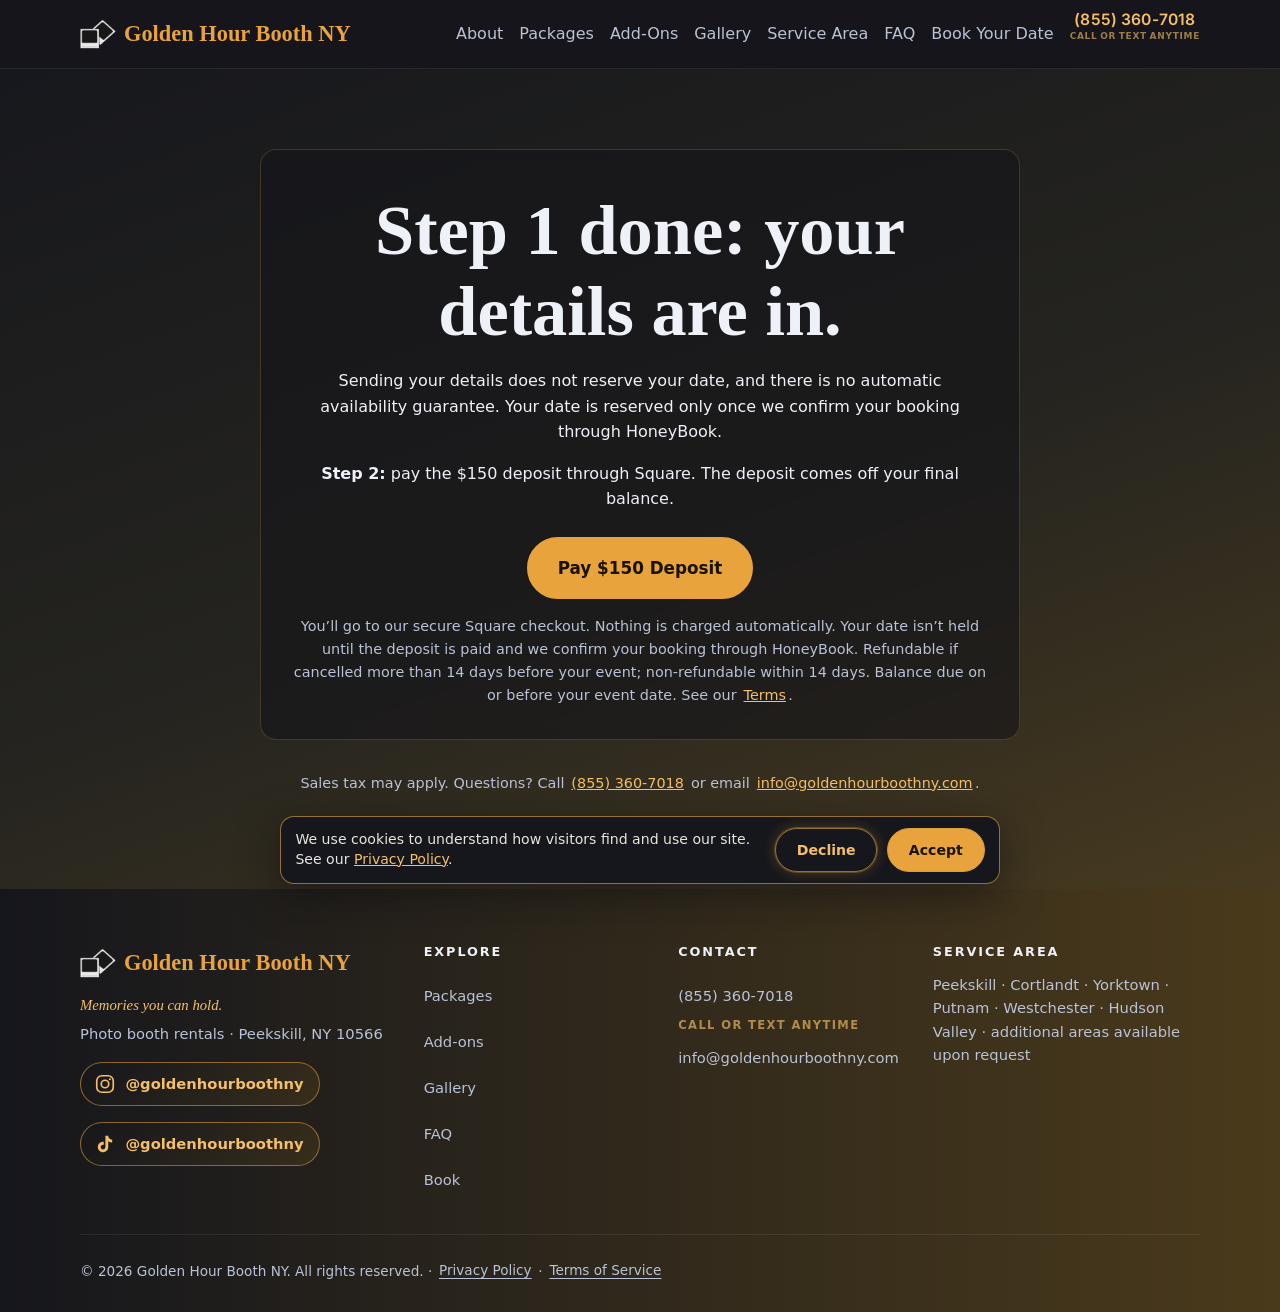
==== thank-you/index.html @ 0c23daa4 "Unified booking page: all packages + one HoneyBook inquiry form, Square deposit thank-you page, remo" ====
<!DOCTYPE html>
<html lang="en">
<head>
<meta charset="UTF-8">
<meta name="viewport" content="width=device-width, initial-scale=1">
<meta name="robots" content="noindex">
<title>Thank You | Golden Hour Booth NY</title>
<meta name="description" content="Book a photo booth online: pick your package, send your event details and pay the $150 deposit. Your date is reserved once we confirm your booking through HoneyBook. Serving Peekskill and the Hudson Valley.">
<meta name="format-detection" content="telephone=no,address=no,email=no">
<meta name="theme-color" content="#e8a33d">
<link rel="canonical" href="https://goldenhourboothny.com/thank-you/">
<meta property="og:type" content="website">
<meta property="og:title" content="Book Your Date | Golden Hour Booth NY">
<meta property="og:description" content="Pick a package, send your event details and pay the $150 deposit. We confirm your date through HoneyBook.">
<meta property="og:url" content="https://goldenhourboothny.com/thank-you/">
<meta property="og:image" content="https://goldenhourboothny.com/assets/og-logo-first2.jpg?v=20261027b"><meta property="og:image:secure_url" content="https://goldenhourboothny.com/assets/og-logo-first2.jpg?v=20261027b"><meta property="og:image:type" content="image/jpeg"><meta property="og:image:width" content="1200"><meta property="og:image:height" content="630"><meta name="twitter:card" content="summary_large_image">
<link rel="icon" href="/favicon-first.ico" sizes="any">
<link rel="icon" type="image/png" sizes="32x32" href="/assets/favicon-first-32.png">
<link rel="icon" type="image/png" sizes="16x16" href="/assets/favicon-first-16.png">
<link rel="apple-touch-icon" sizes="180x180" href="/assets/apple-touch-icon-first.png">
<link rel="stylesheet" href="/styles.css?v=promo1">
<style>
.book-hero{padding:3rem 0 1rem;text-align:center}.book-hero p{color:var(--muted);max-width:640px;margin:.5rem auto 0}
.steps-mini{display:flex;flex-wrap:wrap;gap:.6rem 1.4rem;justify-content:center;list-style:none;padding:0;margin:1.4rem 0 0;color:var(--accent2);font-weight:600;font-size:.95rem}
.steps-mini span{display:inline-grid;place-items:center;width:1.6rem;height:1.6rem;border-radius:50%;background:var(--accent);color:#1a1200;margin-right:.4rem;font-size:.85rem}
.book-prices{display:grid;grid-template-columns:1fr 1fr;gap:1rem;margin-bottom:1.2rem}
.book-prices .card{padding:1.2rem 1.4rem}.book-prices h3{margin:0}.book-prices .price{margin:.3rem 0}.book-prices ul{margin:.4rem 0 0;padding-left:1.1rem;color:var(--muted);font-size:.92rem}
.addons.compact{grid-template-columns:1fr 1fr;margin-bottom:1.5rem}
.fieldset{border:1px solid rgba(255,255,255,.18);border-radius:12px;padding:.8rem 1rem 0;margin:0 0 1rem}.fieldset legend{font-weight:600;font-size:.92rem;padding:0 .4rem}
.checks-grid{display:grid;grid-template-columns:1fr 1fr;gap:.2rem 1rem}
.form .check{display:flex;gap:.6rem;align-items:center;font-weight:500;margin-bottom:.8rem}.form .check input{width:auto;margin:0;accent-color:var(--accent)}
.estimate{background:rgba(232,163,61,.12);border:1px solid rgba(232,163,61,.4);border-radius:12px;padding:.9rem 1.1rem;margin:0 0 1rem}.estimate b{color:var(--accent2)}
.notice{background:rgba(255,255,255,.06);border-left:4px solid var(--accent);border-radius:8px;padding:.9rem 1.1rem;margin:1.2rem 0;color:var(--muted);font-size:.93rem}.notice strong{color:var(--text)}
.hp{position:absolute;left:-9999px;height:0;overflow:hidden}
.thanks{text-align:center}.thanks[hidden]{display:none}.thanks .btn{margin-top:.6rem}
@media(max-width:700px){.book-prices,.addons.compact,.checks-grid{grid-template-columns:1fr}}
</style>
</head>
<body>
<a class="skip" href="#main">Skip to content</a>
<header class="nav" id="top">
  <div class="container nav-inner">
    <a class="brand" href="/"><img src="/assets/logo-icon.png" alt="Golden Hour Booth NY logo: two overlapping instant photos" width="36" height="32"> <span class="brand-name">Golden <span>Hour</span> Booth NY</span></a>
    <a class="nav-call" href="tel:+18553607018" aria-label="Call (855) 360-7018"><svg width="16" height="16" viewBox="0 0 24 24" fill="none" stroke="currentColor" stroke-width="2" stroke-linecap="round" stroke-linejoin="round" aria-hidden="true"><path d="M22 16.9v3a2 2 0 0 1-2.2 2 19.8 19.8 0 0 1-8.6-3.1 19.5 19.5 0 0 1-6-6A19.8 19.8 0 0 1 2.1 4.2 2 2 0 0 1 4.1 2h3a2 2 0 0 1 2 1.7c.1.9.4 1.8.7 2.7a2 2 0 0 1-.5 2.1L8 9.7a16 16 0 0 0 6 6l1.2-1.3a2 2 0 0 1 2.1-.4c.9.3 1.8.6 2.7.7a2 2 0 0 1 1.7 2z"/></svg><span>(855) 360-7018</span></a>
    <button class="nav-toggle" aria-expanded="false" aria-controls="nav-links" aria-label="Open menu"><span></span><span></span><span></span></button>
    <nav id="nav-links" class="nav-links" aria-label="Main">
      <a href="/#about">About</a>
      <a href="/#packages">Packages</a>
      <a href="/#addons">Add-Ons</a>
      <a href="/#gallery">Gallery</a>
      <a href="/#area">Service Area</a>
      <a href="/#faq">FAQ</a>
      <a href="/book" aria-current="page">Book Your Date</a>
      <a href="tel:+18553607018" class="nav-phone"><span class="np-num">(855) 360-7018</span><small class="np-note">Call or text anytime</small></a>
    </nav>
  </div>
</header>

<main id="main"><section class="section"><div class="container narrow">
<div class="card thanks" id="thanks">
<h1>Step 1 done: your details are in.</h1>
<p>Sending your details does not reserve your date, and there is no automatic availability guarantee. Your date is reserved only once we confirm your booking through HoneyBook.</p>
<p><strong>Step 2:</strong> pay the $150 deposit through Square. The deposit comes off your final balance.</p>
<p><a class="btn btn-lg" id="pay-link" href="https://square.link/u/3O9MmOKk">Pay $150 Deposit</a></p>
<p class="small">You&rsquo;ll go to our secure Square checkout. Nothing is charged automatically. Your date isn&rsquo;t held until the deposit is paid and we confirm your booking through HoneyBook. Refundable if cancelled more than 14 days before your event; non-refundable within 14 days. Balance due on or before your event date. See our <a href="/terms#deposit">Terms</a>.</p>
</div>
<p class="note">Sales tax may apply. Questions? Call <a href="tel:+18553607018">(855) 360-7018</a> or email <a href="mailto:info@goldenhourboothny.com">info@goldenhourboothny.com</a>.</p>
</div></section></main>

<footer class="footer">
  <div class="container footer-grid">
    <div><a class="brand footer-brand" href="/#top"><img src="/assets/logo-icon.png" alt="Golden Hour Booth NY logo: two overlapping instant photos" width="36" height="32"> <span class="brand-name">Golden <span>Hour</span> Booth NY</span></a><p class="tag">Memories you can hold.</p><p>Photo booth rentals &middot; Peekskill, NY 10566</p><p class="social"><a class="social-link" href="https://www.instagram.com/goldenhourboothny/" target="_blank" rel="noopener" aria-label="Golden Hour Booth NY on Instagram (@goldenhourboothny)"><svg viewBox="0 0 24 24" width="22" height="22" fill="none" stroke="currentColor" stroke-width="1.8" stroke-linecap="round" stroke-linejoin="round" aria-hidden="true"><rect x="3" y="3" width="18" height="18" rx="5.5"/><circle cx="12" cy="12" r="4.1"/><circle cx="17.3" cy="6.7" r="1.1" fill="currentColor" stroke="none"/></svg><span>@goldenhourboothny</span></a></p><p class="social"><a class="social-link" href="https://www.tiktok.com/@goldenhourboothny" target="_blank" rel="noopener" aria-label="Golden Hour Booth NY on TikTok (@goldenhourboothny)"><svg viewBox="0 0 24 24" width="22" height="22" fill="currentColor" aria-hidden="true"><path d="M16.6 5.82A4.28 4.28 0 0 1 15.54 3h-3.09v12.4a2.59 2.59 0 0 1-2.59 2.5c-1.42 0-2.6-1.16-2.6-2.6 0-1.72 1.66-3.01 3.37-2.48V9.66c-3.45-.46-6.47 2.22-6.47 5.64 0 3.33 2.76 5.7 5.69 5.7 3.14 0 5.69-2.55 5.69-5.7V9.01a7.35 7.35 0 0 0 4.3 1.38V7.3s-1.88.09-3.24-1.48z"/></svg><span>@goldenhourboothny</span></a></p></div>
    <div><h3>Explore</h3><a href="/#packages">Packages</a><a href="/#addons">Add-ons</a><a href="/#gallery">Gallery</a><a href="/#faq">FAQ</a><a href="/book">Book</a></div>
    <div><h3>Contact</h3><a href="tel:+18553607018">(855) 360-7018</a><span class="ph-note">Call or text anytime</span><a href="mailto:info@goldenhourboothny.com">info@goldenhourboothny.com</a></div>
    <div><h3>Service Area</h3><p>Peekskill &middot; Cortlandt &middot; Yorktown &middot; Putnam &middot; Westchester &middot; Hudson Valley &middot; additional areas available upon request</p></div>
  </div>
  <p class="copy container">&copy; <span id="year">2026</span> Golden Hour Booth NY. All rights reserved. &middot; <a href="/privacy">Privacy Policy</a> &middot; <a href="/terms">Terms of Service</a></p>
</footer>
<script>
var t=document.querySelector('.nav-toggle'),l=document.getElementById('nav-links');
if(t)t.addEventListener('click',function(){var o=l.classList.toggle('open');t.setAttribute('aria-expanded',o);});
document.getElementById('year').textContent=new Date().getFullYear();
</script>
<script src="/consent.js" defer></script>
</body>
</html>
---- styles.css ----
:root{--navy:#16171c;--navy2:#202228;--navy3:#2c2a26;--accent:#e8a33d;--accent2:#f4bf68;--text:#eef1f7;--muted:#b9c2d6;--radius:16px;--font:system-ui,-apple-system,"Segoe UI",Roboto,"Helvetica Neue",Arial,sans-serif;--serif:Georgia,"Times New Roman",serif}*{box-sizing:border-box}html{scroll-behavior:smooth;scroll-padding-top:72px}body{margin:0;font-family:var(--font);background:var(--navy);color:var(--text);line-height:1.6}img{max-width:100%;display:block}a{color:var(--accent2)}.container{width:min(1120px,92%);margin:auto}.narrow{width:min(760px,92%)}.skip{position:absolute;left:-999px}.skip:focus{left:1rem;top:1rem;background:#fff;color:#16171c;padding:.5rem;z-index:99}.btn{display:inline-block;background:var(--accent);color:#1a1200;font-weight:700;padding:.75rem 1.4rem;border-radius:999px;text-decoration:none;border:2px solid var(--accent);cursor:pointer;font-size:1rem;font-family:inherit;transition:transform .2s,box-shadow .2s,background .2s}.btn:hover,.btn:focus-visible{transform:translateY(-2px);box-shadow:0 10px 24px #e8a33d59;background:var(--accent2)}.btn-ghost{background:transparent;color:var(--accent2)}.btn-ghost:hover{color:#1a1200}.btn-sm{padding:.45rem 1rem;font-size:.9rem}.btn-lg{padding:.95rem 1.8rem;font-size:1.05rem}:focus-visible{outline:3px solid var(--accent2);outline-offset:2px}.nav{position:sticky;top:0;z-index:50;background:#16161bed;backdrop-filter:blur(10px);border-bottom:1px solid rgba(255,255,255,.08)}.nav-inner{display:flex;align-items:center;justify-content:space-between;height:68px}.brand{display:flex;align-items:center;gap:.5rem;font-family:var(--serif);font-size:1.4rem;color:var(--text);text-decoration:none;font-weight:700}.brand span{color:var(--accent)}.nav-links{display:flex;gap:1.4rem;align-items:center}.nav-links a:not(.btn){color:var(--muted);text-decoration:none;font-weight:500;transition:color .2s}.nav-links a:not(.btn):hover{color:var(--accent2)}.nav-toggle{display:none;background:none;border:0;cursor:pointer;padding:.5rem}.nav-toggle span{display:block;width:24px;height:2px;background:var(--text);margin:5px 0;transition:.3s}.hero{padding:7rem 0 6rem;text-align:center;background:radial-gradient(ellipse at 20% 0%,rgba(232,163,61,.22),transparent 55%),radial-gradient(ellipse at 90% 100%,rgba(94,140,230,.25),transparent 55%),linear-gradient(180deg,var(--navy2),var(--navy))}.eyebrow{text-transform:uppercase;letter-spacing:.18em;font-size:.8rem;color:var(--accent2);font-weight:700}h1,h2,h3{font-family:var(--serif);line-height:1.15}h1{font-size:clamp(2.4rem,6vw,4.4rem);margin:.5rem 0 1rem}h1 em{color:var(--accent)}.lead{max-width:640px;margin:0 auto 2rem;color:var(--muted);font-size:1.15rem}.hero-cta{display:flex;gap:1rem;justify-content:center;flex-wrap:wrap}.section{padding:5rem 0}.section-alt{background:var(--navy2)}.section-title{text-align:center;font-size:clamp(1.9rem,4vw,2.6rem);margin:0 0 .5rem}.section-title.left{text-align:left}.section-sub{text-align:center;color:var(--muted);margin:0 0 2.5rem}.grid{display:grid;gap:1.5rem}.grid-3{grid-template-columns:repeat(3,1fr)}.card{background:var(--navy3);border:1px solid rgba(255,255,255,.08);border-radius:var(--radius);padding:2rem;transition:transform .25s,box-shadow .25s,border-color .25s}.card:hover{transform:translateY(-4px);box-shadow:0 18px 40px #0c0c1059;border-color:#e8a33d66}.step{text-align:center}.step-num{display:inline-grid;place-items:center;width:52px;height:52px;border-radius:50%;background:var(--accent);color:#1a1200;font-weight:800;font-size:1.3rem}.step p,.quote p{color:var(--muted)}.price-card{position:relative;display:flex;flex-direction:column}.price-card h3{margin-top:0;font-size:1.5rem}.price{color:var(--muted);margin:0 0 1rem}.price span{font-size:2.6rem;font-weight:800;color:var(--text);font-family:var(--serif)}.price-card ul{list-style:none;padding:0;margin:0 0 1.8rem;flex:1}.price-card li{padding:.45rem 0;border-bottom:1px solid rgba(255,255,255,.07)}.price-card li:before{content:"\2713  ";color:var(--accent);font-weight:800}.price-card li.no{color:#b9c2d673;text-decoration:line-through}.price-card li.no:before{content:"\2013  ";color:#b9c2d673}.price-card .btn{text-align:center}.featured{border:2px solid var(--accent);transform:scale(1.03)}.featured:hover{transform:scale(1.03) translateY(-4px)}.badge{position:absolute;top:-14px;left:50%;transform:translate(-50%);background:var(--accent);color:#1a1200;font-size:.75rem;font-weight:800;padding:.3rem .9rem;border-radius:999px;text-transform:uppercase;letter-spacing:.08em}.note{text-align:center;color:var(--muted);font-size:.9rem;margin-top:2rem}.events{display:grid;grid-template-columns:repeat(5,1fr);gap:1rem}.event{text-align:center;padding:1.8rem 1rem;border-radius:var(--radius);background:linear-gradient(160deg,var(--navy3),var(--navy2));border:1px solid rgba(255,255,255,.08);transition:transform .25s,border-color .25s}.event:hover{transform:translateY(-4px) rotate(-1deg);border-color:var(--accent)}.event span{font-size:2.4rem}.event h3{margin:.5rem 0 0;font-size:1.15rem}.gallery{display:grid;grid-template-columns:repeat(3,1fr);gap:1rem}.gallery figure{margin:0;border-radius:var(--radius);overflow:hidden;aspect-ratio:1}.gallery img{width:100%;height:100%;object-fit:cover;transition:transform .5s}.gallery figure:hover img{transform:scale(1.06)}.quote{margin:0}.quote p{font-style:italic;font-size:1.05rem}.quote cite{color:var(--accent2);font-style:normal;font-weight:600}details{background:var(--navy3);border-radius:12px;margin-bottom:.8rem;padding:1rem 1.3rem;border:1px solid rgba(255,255,255,.08)}summary{cursor:pointer;font-weight:700;list-style:none;display:flex;justify-content:space-between;gap:1rem}summary::-webkit-details-marker{display:none}summary:after{content:"+";color:var(--accent);font-size:1.4rem;line-height:1}details[open] summary:after{content:"\2013"}details p{color:var(--muted);margin:.7rem 0 0}.book{display:grid;grid-template-columns:1fr 1.3fr;gap:3rem;align-items:start}.book-info p{color:var(--muted)}.contact-list{list-style:none;padding:0}.contact-list li{padding:.4rem 0}.form label{display:block;font-weight:600;font-size:.92rem;margin-bottom:1rem}.form input,.form select,.form textarea{display:block;width:100%;margin-top:.35rem;padding:.75rem .9rem;border-radius:10px;border:1px solid rgba(255,255,255,.18);background:var(--navy);color:var(--text);font:inherit;color-scheme:dark}.form input:focus,.form select:focus,.form textarea:focus{outline:none;border-color:var(--accent);box-shadow:0 0 0 3px #e8a33d40}.row{display:grid;grid-template-columns:1fr 1fr;gap:1rem}.form .btn{width:100%}.form-status{min-height:1.2em;margin:.8rem 0 0;color:var(--accent2)}.small{font-size:.9rem;color:var(--muted);margin:.3rem 0 0}.footer{background:#0a1326;padding:2.5rem 0;color:var(--muted);font-size:.92rem}.footer-inner{display:flex;justify-content:space-between;align-items:center;flex-wrap:wrap;gap:1rem}.footer p{margin:.3rem 0}.sr{position:absolute;width:1px;height:1px;overflow:hidden;clip:rect(0 0 0 0)}.ph{font-style:normal;font-size:.78em;color:var(--accent2);opacity:.8}.nav-phone{font-weight:700!important;color:var(--text)!important}.hero{text-align:left;padding:5rem 0}.hero-grid{display:grid;grid-template-columns:1.15fr .85fr;gap:3rem;align-items:center}.hero .lead{margin:0 0 1.6rem}.date-check{display:flex;gap:.5rem;background:#ffffff0f;border:1px solid rgba(255,255,255,.14);padding:.5rem;border-radius:999px;max-width:560px}.date-check input,.date-check select{flex:1;min-width:0;background:transparent;border:0;color:var(--text);font:inherit;padding:.5rem .8rem;color-scheme:dark}.date-check select option{background:var(--navy)}.hero-points{list-style:none;padding:0;margin:1.2rem 0 0;display:flex;gap:1.4rem;flex-wrap:wrap;color:var(--muted);font-size:.95rem}.hero-points li:before{content:"\2713  ";color:var(--accent);font-weight:800}.hero-visual{position:relative;height:440px}.strip{position:absolute;width:150px;background:#fbf8f1;padding:10px 10px 6px;border-radius:4px;box-shadow:0 25px 50px #0c0c1073;display:grid;gap:8px}.strip-a{left:12%;top:10px;transform:rotate(-7deg);animation:float 6s ease-in-out infinite}.strip-b{left:50%;top:40px;transform:rotate(6deg);animation:float 7s ease-in-out infinite reverse}.frame{height:84px;border-radius:2px;position:relative;overflow:hidden}.frame:after{content:"";position:absolute;left:50%;bottom:-18px;width:56px;height:56px;margin-left:-28px;border-radius:50%;background:#ffffff59;box-shadow:0 -40px 0 -14px #fff6}.f1{background:linear-gradient(135deg,#e8a33d,#c0573e)}.f2{background:linear-gradient(135deg,#5e8ce6,#1e3160)}.f3{background:linear-gradient(135deg,#f4bf68,#e86f6f)}.f4{background:linear-gradient(135deg,#3fa59a,#1e3160)}.strip-cap{margin:0;text-align:center;font-family:var(--serif);font-size:.72rem;color:#1e3160}.hero-badge{position:absolute;right:4%;bottom:20px;background:var(--accent);color:#1a1200;border-radius:50%;width:110px;height:110px;display:grid;place-content:center;text-align:center;line-height:1.1;box-shadow:0 12px 30px #0c0c1059;transform:rotate(-8deg)}.hero-badge strong{font-family:var(--serif);font-size:1.6rem}.hero-badge span{font-size:.75rem;font-weight:700}@keyframes float{50%{translate:0 -12px}}.trust{background:#0a1326;border-block:1px solid rgba(255,255,255,.07);padding:1.6rem 0}.trust-grid{display:grid;grid-template-columns:repeat(2,minmax(0,240px));gap:1rem;text-align:center}.trust-grid{justify-content:center}.trust strong{display:block;font-family:var(--serif);font-size:1.6rem;color:var(--accent)}.trust span{color:var(--muted);font-size:.9rem}.tier-for{color:var(--muted);margin:-.4rem 0 .8rem;font-size:.92rem}.addons{list-style:none;padding:0;margin:0;display:grid;grid-template-columns:repeat(3,1fr);gap:1rem}.addons li{display:flex;gap:1rem;align-items:center;background:var(--navy3);border:1px solid rgba(255,255,255,.08);border-radius:var(--radius);padding:1.1rem 1.2rem}.addons li>span{font-size:1.6rem;width:48px;height:48px;display:grid;place-items:center;background:#e8a33d24;border-radius:12px;flex:none}.addons div{flex:1}.addons h3{margin:0;font-size:1.05rem}.addons p{margin:.15rem 0 0;color:var(--muted);font-size:.88rem}.addons b{color:var(--accent2);font-size:1.1rem}.gallery{grid-auto-rows:220px;grid-auto-flow:dense}.gallery .g{border-radius:var(--radius);overflow:hidden;display:block;position:relative}.gallery .g.tall{grid-row:span 2}.gallery .g:after{content:"\2922";position:absolute;right:12px;bottom:10px;color:#fff;font-size:1.3rem;opacity:0;transition:opacity .3s}.gallery .g:hover:after,.gallery .g:focus-visible:after{opacity:.9}.gallery .g:hover img{transform:scale(1.06)}.lightbox{position:fixed;inset:0;z-index:100;background:#050a16f0;display:grid;place-items:center;padding:4rem 1rem}.lightbox[hidden]{display:none}.lightbox img{max-width:min(900px,100%);max-height:78vh;border-radius:12px}.lightbox button{position:absolute;background:#ffffff1a;color:#fff;border:0;width:52px;height:52px;border-radius:50%;font-size:2rem;cursor:pointer;line-height:1}.lb-close{top:1rem;right:1rem}.lb-prev{left:1rem;top:50%}.lb-next{right:1rem;top:50%}.lb-cap{position:absolute;bottom:1rem;color:var(--muted);margin:0}.stars{color:var(--accent);letter-spacing:.15em;margin-bottom:.5rem}.area{display:grid;grid-template-columns:1.2fr .8fr;gap:3rem;align-items:center}.area p{color:var(--muted)}.towns{list-style:none;padding:0;display:flex;flex-wrap:wrap;gap:.6rem}.towns li{border:1px solid rgba(232,163,61,.5);color:var(--accent2);padding:.4rem 1rem;border-radius:999px;font-weight:600}.map{width:100%;max-width:320px;justify-self:center}.footer{padding:3.5rem 0 1.5rem}.footer-grid{display:grid;grid-template-columns:1.4fr 1fr 1fr 1.2fr;gap:2rem}.footer h3{font-family:var(--font);font-size:.8rem;text-transform:uppercase;letter-spacing:.15em;color:var(--text);margin:0 0 .8rem}.footer-grid a:not(.brand){display:block;color:var(--muted);text-decoration:none;padding:.15rem 0}.footer-grid a:hover{color:var(--accent2)}.footer .tag{font-family:var(--serif);font-style:italic;color:var(--accent2)}.copy{border-top:1px solid rgba(255,255,255,.07);margin-top:2rem;padding-top:1.2rem;font-size:.85rem}.mobile-bar{display:none}.js-reveal .reveal{opacity:0;transform:translateY(24px);transition:opacity .7s ease,transform .7s ease}.js-reveal .reveal.in{opacity:1;transform:none}@media(max-width:900px){.grid-3{grid-template-columns:1fr}.featured{transform:none}.featured:hover{transform:translateY(-4px)}.events{grid-template-columns:repeat(3,1fr)}.book{grid-template-columns:1fr}.pricing{gap:2rem}.hero-grid{grid-template-columns:1fr}.hero-visual{height:360px;max-width:420px;width:100%;margin:auto}.addons{grid-template-columns:1fr 1fr}.area{grid-template-columns:1fr}.footer-grid,.trust-grid{grid-template-columns:1fr 1fr}}@media(max-width:760px){.nav-toggle{display:block}.nav-links{position:absolute;top:68px;left:0;right:0;flex-direction:column;background:var(--navy);padding:1rem 0 1.5rem;border-bottom:1px solid rgba(255,255,255,.08);display:none}.nav-links.open{display:flex}.nav-toggle[aria-expanded=true] span:nth-child(1){transform:translateY(7px) rotate(45deg)}.nav-toggle[aria-expanded=true] span:nth-child(2){opacity:0}.nav-toggle[aria-expanded=true] span:nth-child(3){transform:translateY(-7px) rotate(-45deg)}.hero{padding:3rem 0 2.5rem}.section{padding:3.5rem 0}.events{grid-template-columns:repeat(2,1fr)}.gallery{grid-template-columns:repeat(2,1fr);grid-auto-rows:160px}.row{grid-template-columns:1fr;gap:0}.section-title.left,.book-info{text-align:center}.date-check{flex-direction:column;border-radius:18px}.date-check .btn{width:100%}.hero-visual{height:320px}.strip{width:120px}.frame{height:64px}.strip-a{left:8%}.strip-b{left:48%}.hero-badge{width:92px;height:92px;right:0}.addons{grid-template-columns:1fr}.footer-grid{grid-template-columns:1fr;text-align:center}.towns{justify-content:center}.area>div{text-align:center}.mobile-bar{display:grid;grid-template-columns:1fr 2fr;position:fixed;left:0;right:0;bottom:0;z-index:60;background:#0a1326f7;backdrop-filter:blur(8px);border-top:1px solid rgba(255,255,255,.1);padding:.6rem .8rem calc(.6rem + env(safe-area-inset-bottom));gap:.6rem}.mobile-bar a{text-align:center;padding:.8rem;border-radius:999px;font-weight:800;text-decoration:none}.mb-call{border:2px solid var(--accent);color:var(--accent2)}.mb-book{background:var(--accent);color:#1a1200}body{padding-bottom:76px}}@media(prefers-reduced-motion:reduce){*,*:before,*:after{transition:none!important;animation:none!important;scroll-behavior:auto!important}}@media(min-width:761px){.gallery .g.tall-d{grid-row:span 2}}.footer .copy{margin:2rem auto 0}@media(max-width:760px){.events .event:last-child{grid-column:span 2}}.sample-tag{display:inline-block;background:#e8a33d2e;color:var(--accent);border:1px solid rgba(232,163,61,.45);border-radius:999px;padding:.1rem .6rem;font-size:.78rem;font-weight:700;letter-spacing:.04em;text-transform:uppercase;margin-right:.35rem;vertical-align:middle}.hero-logo{display:block;background:#fff;border-radius:22px;padding:.6rem .8rem;width:170px;height:auto;margin:0 0 1.2rem;box-shadow:0 10px 30px #0c0c1059}.footer-logo{display:block;background:#fff;border-radius:16px;padding:.4rem .6rem;width:150px;height:auto;margin:0 0 .8rem}@media(max-width:900px){.hero-logo{margin-left:auto;margin-right:auto}}@keyframes gh-float{0%,to{transform:translateY(0) rotate(0)}25%{transform:translateY(-8px) rotate(-3deg)}50%{transform:translateY(0) rotate(0)}75%{transform:translateY(-5px) rotate(3deg)}}@keyframes gh-pop{0%{transform:scale(.6) rotate(-12deg);opacity:0}60%{transform:scale(1.08) rotate(4deg);opacity:1}to{transform:scale(1) rotate(0);opacity:1}}.hero-logo{animation:gh-pop .9s ease-out both,gh-float 4.5s ease-in-out .9s infinite;transform-origin:center}.hero-logo:hover{animation:gh-pop .6s ease-out both}.footer-logo{transition:transform .3s}.footer-logo:hover{transform:rotate(-6deg) scale(1.06)}@media(prefers-reduced-motion:reduce){.hero-logo{animation:none}.footer-logo{transition:none}}.events{grid-template-columns:repeat(4,1fr)}@media(max-width:900px){.events{grid-template-columns:repeat(3,1fr)}}@media(max-width:760px){.events .event:last-child{grid-column:auto}}@media(max-width:600px){.events{grid-template-columns:repeat(2,1fr)}}.hero{position:relative;overflow:hidden}.hero .container{position:relative;z-index:1}.sparkles{position:absolute;inset:0;pointer-events:none;z-index:0;overflow:hidden}.sparkles i{position:absolute;bottom:-20px;width:var(--s);height:var(--s);border-radius:50%;background:var(--c);opacity:0;animation:gh-rise var(--d) linear var(--dl) infinite}.sparkles i.star{border-radius:2px;transform:rotate(45deg)}@keyframes gh-rise{0%{transform:translateY(0) translate(0) scale(.6);opacity:0}10%{opacity:.85}90%{opacity:.5}to{transform:translateY(-110vh) translate(var(--x)) scale(1.1);opacity:0}}.hero h1 em{background:linear-gradient(100deg,#e8a33d,#ffd98a,#ff7a6b,#e8a33d);background-size:250% 100%;-webkit-background-clip:text;background-clip:text;color:transparent;-webkit-text-fill-color:transparent;animation:gh-shine 6s linear infinite}@keyframes gh-shine{to{background-position:250% 0}}.js-reveal .reveal{transition-delay:calc(var(--i,0)*90ms)}.event,.price-card,.addons li,.gallery img,.step{transition:transform .3s ease,box-shadow .3s ease,border-color .3s ease}.event:hover,.addons li:hover,.step:hover{transform:translateY(-6px);box-shadow:0 14px 28px #0c0c1059;border-color:#e8a33d99}.event:hover span,.addons li:hover span{display:inline-block;animation:gh-bounce .6s ease}@keyframes gh-bounce{0%,to{transform:translateY(0)}30%{transform:translateY(-10px) rotate(-8deg)}60%{transform:translateY(0) rotate(6deg)}}.price-card:hover{transform:translateY(-8px);box-shadow:0 18px 36px #0c0c1066}.gallery img:hover{transform:scale(1.04)}.btn-lg,.price-card.featured .btn{animation:gh-pulse 2.6s ease-in-out infinite}@keyframes gh-pulse{0%,to{box-shadow:0 0 #e8a33d73}50%{box-shadow:0 0 0 12px #e8a33d00}}.badge,.popular{background-size:200% 100%;animation:gh-shine 3s linear infinite}#progress{position:fixed;top:0;left:0;height:3px;width:0;background:linear-gradient(90deg,#e8a33d,#ff7a6b);z-index:100}.nav-logo,.nav .brand img{transition:transform .4s}.nav .brand:hover img{transform:rotate(-12deg) scale(1.1)}@media(prefers-reduced-motion:reduce){.sparkles{display:none}.hero h1 em,.btn-lg,.price-card.featured .btn,.badge,.popular{animation:none}.event:hover,.addons li:hover,.step:hover,.price-card:hover,.gallery img:hover{transform:none}.event:hover span,.addons li:hover span{animation:none}}body{background:#0f1a2e}.hero{background:radial-gradient(circle at 15% 20%,rgba(255,94,120,.75),transparent 40%),radial-gradient(circle at 85% 15%,rgba(255,196,60,.65),transparent 38%),radial-gradient(circle at 80% 85%,rgba(0,214,201,.55),transparent 42%),radial-gradient(circle at 20% 90%,rgba(70,90,150,.5),transparent 45%),linear-gradient(135deg,#14264a,#252b3d 45%,#32363f);background-size:140% 140%,140% 140%,140% 140%,140% 140%,100% 100%;animation:gh-bg 14s ease-in-out infinite alternate}@keyframes gh-bg{0%{background-position:0% 0%,100% 0%,100% 100%,0% 100%,0 0}to{background-position:100% 60%,0% 50%,30% 0%,70% 40%,0 0}}.section{background:linear-gradient(160deg,#0c1730,#14284d 55%,#0e5a78 120%)}.section-alt{background:linear-gradient(160deg,#4a1058,#a3195b 60%,#ff6b4a 130%)}.trust{background:linear-gradient(90deg,#ffb300,#ff6b4a,#e91e8c,#7c4dff);color:#fff}.trust *{color:#fff!important}.section-title{text-shadow:0 2px 18px rgba(12,12,16,.35)}.section-title:after{content:"";display:block;width:90px;height:5px;border-radius:5px;margin:.6rem auto 0;background:linear-gradient(90deg,#ffd54a,#ff6b9d,#4dd0e1);background-size:200% 100%;animation:gh-shine 3s linear infinite}.card,.price-card,.event,.addons li{background:#16161b8c;backdrop-filter:blur(6px);border-color:#ffffff2e}.price-card.featured{box-shadow:0 0 0 2px #ffd54a,0 0 40px #ffd54a73}.sparkles i{box-shadow:0 0 12px var(--c)}footer,.footer{background:linear-gradient(90deg,#0a1222,#1b2b4d)}.about{background:linear-gradient(160deg,#14264a,#252b3d 55%,#32363f 130%)}.about-grid{display:grid;grid-template-columns:1.1fr 1fr;gap:3rem;align-items:center}.about-copy .section-title{text-align:left}.about-copy .section-title:after{margin-left:0}.about-copy p{font-size:1.08rem;color:#f2eaff}.about-points{list-style:none;margin:0;padding:0;display:grid;grid-template-columns:1fr 1fr;gap:1rem}.about-points li{display:flex;gap:.8rem;align-items:flex-start;padding:1.1rem;border-radius:var(--radius);background:#16161b8c;border:1px solid rgba(255,255,255,.18);transition:transform .3s,box-shadow .3s}.about-points li:hover{transform:translateY(-6px);box-shadow:0 14px 28px #0c0c1059}.about-points li>span{font-size:1.8rem;line-height:1}.about-points h3{margin:0 0 .2rem;font-size:1rem;font-family:var(--serif)}.about-points p{margin:0;font-size:.88rem;color:var(--muted)}@media(max-width:900px){.about-grid{grid-template-columns:1fr}.about-copy .section-title{text-align:center}.about-copy .section-title:after{margin-left:auto}}@media(max-width:520px){.about-points{grid-template-columns:1fr}}.anim-logo{position:relative;width:155px;aspect-ratio:843/1065;margin:0 0 1rem;filter:drop-shadow(0 10px 24px rgba(12,12,16,.35))}.anim-logo img{position:absolute;display:block;max-width:none}.al-photos{transform-origin:50% 90%;animation:al-drop 1s cubic-bezier(.2,1.4,.4,1) both,al-sway 5s ease-in-out 1s infinite}@keyframes al-drop{0%{transform:translateY(-140%) rotate(-25deg) scale(.8);opacity:0}70%{opacity:1}to{transform:none;opacity:1}}@keyframes al-sway{0%,to{transform:rotate(0)}30%{transform:rotate(-3deg) translateY(-4px)}70%{transform:rotate(3deg) translateY(-2px)}}.al-flash{position:absolute;border-radius:12px;background:radial-gradient(circle,#fff,#ffffffd9,#ffecaa00 70%);opacity:0;pointer-events:none;mix-blend-mode:screen;animation:al-flash .7s ease-out 1s both,al-flash 6s ease-out 7s infinite}@keyframes al-flash{0%{opacity:0;transform:scale(.6)}12%{opacity:1;transform:scale(1.15)}to{opacity:0;transform:scale(1.3)}}.al-l{opacity:0;animation:al-rise .6s cubic-bezier(.2,1.5,.4,1) calc(1.3s + var(--i)*.1s) both,al-wave 3.2s ease-in-out calc(3s + var(--i)*.15s) infinite}@keyframes al-rise{0%{opacity:0;transform:translateY(50%) scale(.5)}to{opacity:1;transform:none}}@keyframes al-wave{0%,60%,to{transform:translateY(0)}30%{transform:translateY(-12%)}}.al-hour{opacity:0;animation:al-fade 1s ease-out 2.1s both,al-glow 4s ease-in-out 3.2s infinite}@keyframes al-fade{0%{opacity:0;transform:scale(1.25);letter-spacing:.3em}to{opacity:1;transform:none}}@keyframes al-glow{0%,to{filter:brightness(1)}50%{filter:brightness(1.25) drop-shadow(0 0 8px rgba(255,200,90,.9))}}.nav .brand img{animation:al-sway 5s ease-in-out infinite}@media(max-width:900px){.anim-logo{margin-inline:auto;width:150px}}@media(prefers-reduced-motion:reduce){.anim-logo *,.nav .brand img{animation:none!important;opacity:1!important}.al-flash{display:none}}.pricing{grid-template-columns:repeat(2,1fr);max-width:760px;margin-inline:auto}.brand .brand-name{white-space:nowrap}.foot-name{font-family:inherit;font-weight:800;font-size:1.25rem;letter-spacing:.02em;margin:.4rem 0 .1rem;color:#fff}.foot-name span{color:#f5b335}@media(max-width:520px){.brand .brand-name{font-size:.95rem}}.review-cta{max-width:640px;margin:0 auto;text-align:center;padding:2.2rem 1.6rem}.review-cta .stars{font-size:1.6rem;letter-spacing:.2em;color:#f5b335;margin-bottom:.4rem}.review-cta h3{margin:.2rem 0 .6rem;font-size:1.5rem}.review-cta p{margin:0 auto 1.2rem;max-width:46ch}.review-cta .review-note{font-size:.85rem;opacity:.75;margin:1rem auto 0}.request-booking{text-align:center;margin:0 0 2rem;border-color:#c9a24b73}.request-booking h2{margin:0 0 .5rem;color:var(--accent2)}.request-booking p{margin:0 auto 1.25rem;max-width:520px;color:var(--muted)}.book-prices li.no{color:#b9c2d673;text-decoration:line-through}.pricing{grid-template-columns:repeat(3,1fr);max-width:1100px;margin-inline:auto}@media(max-width:900px){.pricing{grid-template-columns:1fr}}.container .book-prices{grid-template-columns:repeat(3,1fr);width:min(1040px,92vw);position:relative;left:50%;transform:translate(-50%)}@media(max-width:760px){.container .book-prices{grid-template-columns:1fr;width:100%;left:0;transform:none}}.container .book-prices ul{list-style:none;padding-left:0}.book-prices li{padding:.3rem 0}.book-prices li:before{content:"\2713  ";color:var(--accent);font-weight:800}.book-prices li.no:before{content:"\2013  ";color:#b9c2d673}.pricing .price-card,.book-prices .card{cursor:pointer;transition:transform .18s ease,box-shadow .25s ease,border-color .25s ease,background .25s ease;border:1px solid rgba(255,255,255,.18)}.tier-bronze:hover{border-color:#cd7f32!important;background:linear-gradient(160deg,#cd7f3233,#16161b8c 60%)!important;box-shadow:0 0 0 1px #cd7f32,0 0 22px #cd7f3273,0 3px 8px #0c0c1059!important;transform:translateY(1px) scale(.985)!important}.tier-bronze:active{transform:translateY(3px) scale(.97)!important;box-shadow:0 0 0 1px #cd7f32,0 0 14px #cd7f3266,0 1px 3px #0c0c1073!important}.tier-silver:hover{border-color:#d7dbe3!important;background:linear-gradient(160deg,#d7dbe324,#16161b8c 60%)!important;box-shadow:0 0 0 1px #d7dbe3,0 0 22px #d7dbe366,0 3px 8px #0c0c1059!important;transform:translateY(1px) scale(.985)!important}.tier-silver:active{transform:translateY(3px) scale(.97)!important;box-shadow:0 0 0 1px #d7dbe3,0 0 14px #d7dbe359,0 1px 3px #0c0c1073!important}.tier-gold{border:1px solid rgba(240,200,100,.55)!important;background:linear-gradient(160deg,#c9a24b29,#16161b99 55%)!important}.price-card.tier-gold{box-shadow:0 0 0 2px #e6c15f,0 0 34px #e6c15f61}.book-prices .tier-gold{box-shadow:0 0 0 1px #f0c86499,0 0 22px #f0c86440}.tier-gold h3{color:#f0c864}.tier-gold .price span{color:#f4bf68;text-shadow:0 0 14px rgba(240,200,100,.35)}.tier-gold:hover{border-color:#f0c864!important;background:linear-gradient(160deg,#f0c86442,#16161b99 60%)!important;box-shadow:0 0 0 2px #f0c864,0 0 46px #f0c864a6,0 4px 10px #0c0c1066!important;transform:translateY(1px) scale(.995)!important}.tier-gold:active{transform:translateY(3px) scale(.985)!important;box-shadow:0 0 0 2px #f0c864,0 0 30px #f0c8648c,0 1px 4px #0c0c1080!important}@media(prefers-reduced-motion:reduce){.pricing .price-card,.book-prices .card{transition:none}}a[href^="tel:"],.nav-phone{white-space:nowrap}.nav-links{flex-wrap:nowrap}.nav-links a{white-space:nowrap}@media(min-width:901px)and (max-width:1100px){.nav-links{gap:.6rem;font-size:.82rem}.nav-links .btn{padding:.5rem .75rem;font-size:.82rem}.brand-name{font-size:.95rem}.brand img{width:30px;height:auto}}.tier-bronze{border:1px solid rgba(205,127,50,.7)!important;background:linear-gradient(160deg,#cd7f3224,#16161b94 55%)!important}.tier-bronze h3{color:#e0904a}.tier-bronze .price span{color:#eba66b}.tier-silver{border:1px solid rgba(215,219,227,.65)!important;background:linear-gradient(160deg,#d7dbe31a,#16161b94 55%)!important}.tier-silver h3{color:#e3e6ec}.tier-silver .price span{color:#eef0f4}.btn[data-package]{transition:background .18s,border-color .18s,box-shadow .18s,color .18s,transform .12s}.btn[data-package=Bronze]:hover{background:linear-gradient(180deg,#d98a3e,#b46a22);border-color:#cd7f32;color:#fff;box-shadow:0 0 0 2px #cd7f328c,0 0 22px #cd7f3299;transform:translateY(1px) scale(.98)}.btn[data-package=Silver]:hover{background:linear-gradient(180deg,#eef0f4,#b9bfcb);border-color:#d7dbe3;color:#1b1840;box-shadow:0 0 0 2px #d7dbe380,0 0 22px #d7dbe38c;transform:translateY(1px) scale(.98)}.btn[data-package=Gold]:hover{background:linear-gradient(180deg,#f4bf68,#e8a33d);border-color:#f0c864;color:#2a1c00;box-shadow:0 0 0 2px #f0c86499,0 0 24px #f0c864b3;transform:translateY(1px) scale(.98)}.btn[data-package]:active{transform:translateY(3px) scale(.96)}@media(prefers-reduced-motion:reduce){.btn[data-package]{transition:none}}.price-card.featured .btn[data-package]{animation:none}@keyframes gh-flash{0%{box-shadow:0 0 #f0c86400}25%{box-shadow:0 0 0 2px #f0c864d9,0 0 30px #f0c8648c}to{box-shadow:0 0 #f0c86400}}#booking-form.flash-glow{animation:gh-flash 1.8s ease-out;border-radius:14px}@keyframes gh-cf-bronze{0%{box-shadow:0 0 #cd7f3200}35%{background:linear-gradient(180deg,#d98a3e,#b46a22);color:#fff;border-color:#cd7f32;box-shadow:0 0 0 3px #cd7f32b3,0 0 28px #cd7f32cc}to{box-shadow:0 0 #cd7f3200}}@keyframes gh-cf-silver{0%{box-shadow:0 0 #d7dbe300}35%{background:linear-gradient(180deg,#eef0f4,#b9bfcb);color:#1b1840;border-color:#d7dbe3;box-shadow:0 0 0 3px #d7dbe3b3,0 0 28px #ebeef5cc}to{box-shadow:0 0 #d7dbe300}}@keyframes gh-cf-gold{0%{transform:scale(1);box-shadow:0 0 #ffd76e00}30%{transform:scale(1.1);background:linear-gradient(180deg,#fff0b0,#f0c030);color:#2a1c00;border-color:#fff0b0;box-shadow:0 0 0 4px #ffe182e6,0 0 44px #ffd25a,0 0 90px #ffc846b3}55%{transform:translateY(2px) scale(.96);background:linear-gradient(180deg,#f4bf68,#e8a33d);color:#2a1c00;box-shadow:0 0 0 3px #ffe182cc,0 0 36px #ffd25ae6}to{transform:scale(1);box-shadow:0 0 #ffd76e00}}.btn.click-flash-bronze{animation:gh-cf-bronze .55s ease-out!important}.btn.click-flash-silver{animation:gh-cf-silver .55s ease-out!important}.btn.click-flash-gold{animation:gh-cf-gold .85s cubic-bezier(.2,.8,.3,1)!important}@media(prefers-reduced-motion:reduce){.btn.click-flash-bronze,.btn.click-flash-silver,.btn.click-flash-gold{animation:none!important}}#book>.container.rise-prep{opacity:0;transform:translateY(90px)}#book>.container.rise-go{transition:opacity .55s ease-out,transform .7s cubic-bezier(.2,.8,.25,1)}@media(prefers-reduced-motion:reduce){#book>.container.rise-prep{opacity:1;transform:none}}@keyframes gh-form-bronze{0%{box-shadow:0 0 #cd7f3200}25%{box-shadow:0 0 0 2px #cd7f32e6,0 0 34px #cd7f32a6}to{box-shadow:0 0 #cd7f3200}}@keyframes gh-form-silver{0%{box-shadow:0 0 #d7dbe300}25%{box-shadow:0 0 0 2px #e1e5ede6,0 0 34px #e1e5eda6}to{box-shadow:0 0 #d7dbe300}}@keyframes gh-form-gold{0%{box-shadow:0 0 #f0c86400}12%{box-shadow:0 0 0 3px #ffe182,0 0 50px #ffd25ae6}26%{box-shadow:0 0 0 1px #f0c8644d,0 0 10px #f0c86433}42%{box-shadow:0 0 0 3px #ffe182,0 0 56px #ffd25af2}58%{box-shadow:0 0 0 1px #f0c8644d,0 0 10px #f0c86433}74%{box-shadow:0 0 0 2px #ffe182d9,0 0 40px #ffd25ab3}to{box-shadow:0 0 #f0c86400}}#booking-form.flash-glow-bronze{animation:gh-form-bronze 1.9s ease-out;border-radius:14px}#booking-form.flash-glow-silver{animation:gh-form-silver 1.9s ease-out;border-radius:14px}#booking-form.flash-glow-gold{animation:gh-form-gold 1.7s ease-out;border-radius:14px}@media(prefers-reduced-motion:reduce){#booking-form.flash-glow-bronze,#booking-form.flash-glow-silver,#booking-form.flash-glow-gold{animation:none}}.footer-brand{margin:0 0 .8rem}#how,#packages,#faq,#events,#testimonials{background:linear-gradient(160deg,#1c2130,#252b3d 55%,#32363f 130%)}#how .section-title:after,#packages .section-title:after,#faq .section-title:after,#events .section-title:after,#testimonials .section-title:after{background:linear-gradient(90deg,#e8a33d,#ffd98a,#e8a33d);background-size:200% 100%}body{background:#16171c}.hero{background:radial-gradient(circle at 15% 20%,rgba(232,163,61,.55),transparent 42%),radial-gradient(circle at 85% 15%,rgba(255,217,138,.4),transparent 40%),radial-gradient(circle at 80% 85%,rgba(201,162,75,.45),transparent 44%),radial-gradient(circle at 20% 90%,rgba(60,62,72,.7),transparent 48%),linear-gradient(135deg,#16171c,#2d2a24 45%,#7a5a22);background-size:140% 140%,140% 140%,140% 140%,140% 140%,100% 100%;animation:gh-bg 14s ease-in-out infinite alternate}.hero h1 em{background-image:linear-gradient(100deg,#e8a33d,#ffd98a,#f4bf68,#e8a33d)}.trust{background:linear-gradient(90deg,#1c1d22,#8f6c25,#1c1d22);color:#fff}.trust *{color:#fff!important;text-shadow:0 1px 6px rgba(12,12,16,.45)}.about{background:linear-gradient(160deg,#16171c,#2a2823 55%,#6f5524 130%)}.section{background:linear-gradient(160deg,#17181d,#25241f 55%,#5a4620 125%)}#addons,#gallery,#area,#book,#contact{background:linear-gradient(200deg,#4f3f1d -20%,#24231f 50%,#17181d)}#how,#packages,#faq,#events,#testimonials{background:linear-gradient(160deg,#1c1d22,#2b2924 55%,#6a5223 130%)}#addons .section-title:after,#gallery .section-title:after,#area .section-title:after,#book .section-title:after,#contact .section-title:after,.section-title:after,.about-copy .section-title:after{background:linear-gradient(90deg,#e8a33d,#ffd98a,#e8a33d);background-size:200% 100%}footer,.footer{background:linear-gradient(90deg,#16171c,#4a3a1b)}#progress{background:linear-gradient(90deg,#e8a33d,#ffd98a)}.card,.price-card,.event,.addons li{background:#16161b9e;border-color:#e8a33d38}.btn:not(.btn-ghost):not(:hover):not(:focus-visible){background-image:linear-gradient(135deg,#e8a33d,#e8a33d)}.nav{background:#16161bed}.f1{background:linear-gradient(135deg,#e8a33d,#3a3226)}.f2{background:linear-gradient(135deg,#6b6f7a,#26272c)}.f3{background:linear-gradient(135deg,#f4bf68,#4a3a1b)}.f4{background:linear-gradient(135deg,#a8842f,#1f2025)}.addon-field{border:1px solid rgba(232,163,61,.28);border-radius:12px;padding:.7rem .9rem .8rem;margin:.2rem 0 .9rem;background:#ffffff08}.addon-field legend{padding:0 .4rem;font-weight:600;color:var(--accent2)}.addon-checks{display:grid;grid-template-columns:1fr 1fr;gap:.45rem .8rem}.addon-checks .check{display:flex;align-items:center;gap:.5rem;padding:.5rem .65rem;border:1px solid rgba(255,255,255,.14);border-radius:10px;cursor:pointer;font-size:.93rem;background:#16161b80;transition:border-color .2s,background .2s}.addon-checks .check span{flex:1}.addon-checks .check b{color:var(--accent2);font-weight:700}.addon-checks .check:hover,.addon-checks .check:has(input:checked){border-color:#e8a33d;background:linear-gradient(135deg,#e8a33d2e,#16161b8c)}.addon-checks input{accent-color:#e8a33d;width:1.1rem;height:1.1rem;flex:none}.promo-row{margin:.2rem 0 .9rem}.promo-input{display:flex;gap:.5rem;margin-top:.3rem}.promo-input input{flex:1;text-transform:uppercase;letter-spacing:.06em}.promo-msg{min-height:1.1rem;margin:.35rem 0 0;color:var(--muted)}.promo-msg.ok{color:var(--accent2)}#booking-form .estimate{background:linear-gradient(135deg,#e8a33d33,#16161b99);border:1px solid rgba(232,163,61,.45);border-radius:12px;padding:.9rem 1.1rem;margin:0 0 1rem}#booking-form .est-lines>div,#booking-form .est-total{display:flex;justify-content:space-between;gap:1rem;font-size:.95rem;padding:.12rem 0}#booking-form .est-lines .disc{color:var(--accent2)}#booking-form .est-total{margin-top:.45rem;padding-top:.5rem;border-top:1px solid rgba(232,163,61,.4);font-weight:700;font-size:1.15rem}#booking-form .est-total:empty{display:none}#booking-form .est-total b{color:var(--accent2)}#booking-form .est-note{margin:.45rem 0 0;color:var(--muted)}@media(max-width:560px){.addon-checks{grid-template-columns:1fr}}.promo-input input{flex:1 1 auto;width:auto;min-width:0}.promo-input .btn{flex:none}.form .promo-input{display:flex;align-items:stretch;gap:.7rem;margin-top:.35rem}.form .promo-input input{flex:1 1 auto;width:auto;min-width:0;margin-top:0;padding:.75rem .9rem;font-size:1rem;text-transform:uppercase;letter-spacing:.08em}.form .promo-input .btn{flex:none;width:auto;margin:0;padding:.75rem 1.6rem;font-size:1rem;min-width:7rem;border-radius:10px;border:2px solid var(--accent);color:#1a1200;background-image:linear-gradient(135deg,#e8a33d,#e8a33d)}.form .promo-row{padding:1rem 1.1rem;border:1px solid rgba(232,163,61,.3);border-radius:12px;background:#e8a33d12;margin:.2rem 0 1rem}.form .promo-row label{margin-bottom:0;font-size:.95rem}.form .promo-msg{font-size:.9rem;margin-top:.5rem}.form .promo-input input,#booking-form #promo-code{min-height:3.4rem;padding:.95rem 1.1rem;font-size:1.25rem;font-weight:600;color:#fff7e0;-webkit-text-fill-color:#fff7e0;caret-color:#f4bf68;background:#101116;border:2px solid rgba(232,163,61,.65);border-radius:12px;letter-spacing:.1em}.form .promo-input input::placeholder{color:#a9a49a;-webkit-text-fill-color:#a9a49a;font-weight:500;font-size:1.05rem;opacity:1}.form .promo-input input:focus{border-color:#f4bf68;box-shadow:0 0 0 3px #f4bf684d}.form .promo-input .btn{min-height:3.4rem;font-size:1.1rem;padding:.95rem 1.8rem}@media(max-width:768px){.form .promo-row{padding:1rem;min-width:0;max-width:100%;box-sizing:border-box}.form .promo-input{flex-direction:column;align-items:stretch;gap:.8rem;min-width:0}.form .promo-input input,#booking-form #promo-code{width:100%;min-height:3.75rem;font-size:1.35rem;padding:1rem 1.1rem;box-sizing:border-box;color:#fff7e0;-webkit-text-fill-color:#fff7e0;background:#101116;border:2px solid rgba(232,163,61,.7)}.form .promo-input .btn{width:100%;min-height:3.5rem;font-size:1.2rem;padding:1rem}}.footer .social{margin:1rem 0 0}.footer-grid a.social-link{display:inline-flex;align-items:center;gap:.6rem;padding:.55rem 1rem .55rem .8rem;border:1.5px solid rgba(232,163,61,.55);border-radius:999px;color:#f4bf68;background:linear-gradient(135deg,#16171ce6,#4a3a1b8c);font-weight:600;font-size:.92rem;text-decoration:none;transition:transform .2s,box-shadow .2s,border-color .2s,color .2s}.footer-grid a.social-link:hover{color:#1a1200;border-color:#f4bf68;background:linear-gradient(135deg,#e8a33d,#e8a33d);box-shadow:0 6px 18px #d9a03a59;transform:translateY(-2px)}.footer-grid a.social-link svg{flex:none}@media(max-width:760px){.footer .social{display:flex;justify-content:center}}.towns li.towns-etc{border-style:dashed;border-color:#e8a33d73;color:#f4bf68;font-style:italic;font-weight:500;background:#16171c66}.cookie-banner{position:fixed;left:50%;bottom:1rem;transform:translate(-50%,140%);z-index:9999;width:min(720px,calc(100% - 1.5rem));display:flex;align-items:center;justify-content:space-between;gap:1rem;padding:.9rem 1.1rem;background:#16171c;color:#e9e6dd;border:1.5px solid rgba(217,160,58,.65);border-radius:14px;box-shadow:0 12px 40px #0c0c108c;font-size:.92rem;transition:transform .4s ease,opacity .4s ease;opacity:0}.cookie-banner.show{transform:translate(-50%);opacity:1}.cookie-banner p{margin:0;line-height:1.4}.cookie-banner a{color:#f4bf68;text-decoration:underline}.cookie-actions{display:flex;gap:.6rem;flex:none}.cookie-banner button{font:inherit;font-weight:700;border-radius:999px;padding:.6rem 1.3rem;min-height:44px;cursor:pointer;border:1.5px solid rgba(217,160,58,.65);background:transparent;color:#f4bf68}.cookie-banner button.cookie-accept{background:linear-gradient(135deg,#e8a33d,#e8a33d);color:#1a1200;border-color:#d9a03a}.cookie-banner button:hover{filter:brightness(1.12)}@media(max-width:560px){.cookie-banner{flex-direction:column;align-items:stretch;text-align:center}.cookie-actions{justify-content:center}.cookie-actions button{flex:1}}@media(prefers-reduced-motion:reduce){.cookie-banner{transition:none}}.legal{padding:3rem 0 4rem}.legal .container{max-width:820px}.legal h1{font-size:clamp(2rem,5vw,3rem);margin:.2rem 0 .4rem}.legal .updated{color:var(--muted);margin:0 0 2rem}.legal h2{font-size:1.35rem;margin:2rem 0 .5rem;color:#f4bf68}.legal p,.legal li{color:#d8d5cc;line-height:1.65}.legal ul{padding-left:1.2rem}.legal a{color:#f4bf68}.legal .box{background:#d9a03a1a;border:1px solid rgba(217,160,58,.4);border-radius:12px;padding:1rem 1.2rem;margin:1.2rem 0}.footer .copy a{color:inherit;text-decoration:underline;text-underline-offset:3px}.footer .copy a:hover{color:#f4bf68}.nav-call{display:none}@media(max-width:900px){.nav-call{display:inline-flex;align-items:center;gap:.4rem;margin-left:auto;margin-right:.5rem;padding:.45rem .8rem;border:1.5px solid rgba(217,160,58,.65);border-radius:999px;color:#f4bf68;text-decoration:none;font-weight:700;font-size:.9rem;white-space:nowrap;min-height:40px}.nav-call svg{flex:none}}@media(max-width:520px){.nav-inner .brand-name{font-size:.8rem;white-space:nowrap}.nav-inner .brand img{width:28px;height:auto}.nav-call{padding:.4rem .6rem;font-size:.78rem;gap:.3rem;margin-right:.2rem}.nav-call svg{width:14px;height:14px}}@font-face{font-family:Inter;font-style:normal;font-weight:600;font-display:swap;src:url(/assets/inter-digits-600.woff) format("woff")}.nav-phone,.nav-call{font-family:Inter,system-ui,-apple-system,Segoe UI,Roboto,Arial,sans-serif;font-variant-numeric:lining-nums;letter-spacing:.01em;line-height:1}.nav-links a.nav-phone{font-weight:600!important;color:#f4bf68!important;font-size:.98rem}.nav-links a.nav-phone:hover{color:#fff!important}.nav-call{font-weight:600}@media(min-width:901px){.nav-links{margin-left:1.5rem}}@media(max-width:900px){.nav-toggle{display:inline-flex;flex-direction:column;align-items:center;justify-content:center;min-width:44px;min-height:44px;padding:0}.nav-links{position:absolute;top:68px;left:0;right:0;flex-direction:column;background:var(--navy);padding:1rem 0 1.5rem;border-bottom:1px solid rgba(255,255,255,.08);display:none}.nav-links.open{display:flex}.nav-toggle[aria-expanded=true] span:nth-child(1){transform:translateY(7px) rotate(45deg)}.nav-toggle[aria-expanded=true] span:nth-child(2){opacity:0}.nav-toggle[aria-expanded=true] span:nth-child(3){transform:translateY(-7px) rotate(-45deg)}.nav-inner{gap:.5rem}.nav-inner .brand{min-width:0;flex:0 1 auto}.nav-inner .brand-name{font-size:.9rem;white-space:nowrap}.nav-call{display:inline-flex;margin-left:auto;margin-right:0;padding:0 .9rem;min-height:44px;font-size:.95rem;gap:.45rem;align-items:center;justify-content:center}.nav-call svg{width:16px;height:16px}}@media(max-width:420px){.nav-inner .brand-name{font-size:.78rem}.nav-inner .brand img{width:26px}.nav-call{padding:0 .7rem;font-size:.86rem;gap:.35rem}}@media(max-width:440px){.nav-inner{gap:.3rem}.nav-inner .brand{gap:.35rem}.nav-inner .brand-name{font-size:.74rem}.nav-call svg{display:none}.nav-call{padding:0 .75rem;font-size:.9rem;min-width:44px}.nav-toggle{min-width:40px}}@media(max-width:350px){.nav-call svg{display:block}}@media(max-width:350px){.nav-inner .brand-name{display:none}.nav-call span{display:inline}.nav-call{width:auto;padding:0 .75rem}.nav-call svg{display:none}}.notfound{padding:5rem 0 6rem;text-align:center}.notfound .nf-code{font-family:var(--serif);font-size:clamp(5rem,18vw,9rem);line-height:1;margin:0;background:linear-gradient(135deg,#e8a33d,#e8a33d);-webkit-background-clip:text;background-clip:text;color:transparent}.notfound h1{font-size:clamp(1.8rem,5vw,2.6rem);margin:.4rem 0 .8rem}.notfound p{color:#d8d5cc;max-width:520px;margin:0 auto 1rem}.notfound .nf-actions{display:flex;gap:.8rem;justify-content:center;flex-wrap:wrap;margin-top:1.8rem}.notfound .btn-outline{background:transparent;color:#f4bf68;border:2px solid rgba(217,160,58,.7)}.notfound .btn-outline:hover{background:#d9a03a26}.notfound .nf-code{max-width:none;margin:0 auto}.notfound .nf-actions .btn-outline{background:transparent!important;color:#f4bf68!important;border:2px solid rgba(217,160,58,.7)!important;animation:none!important;box-shadow:none!important}.notfound .nf-actions .btn-outline:hover{background:#d9a03a26!important}.gallery picture,.anim-logo picture{display:contents}.anim-logo.is-off *{animation-play-state:paused!important}.form .req{color:#f4bf68;font-weight:700}.form .opt{color:var(--muted);font-weight:500;font-size:.85em}.form .req-note{margin:0 0 .8rem}.form .field-error{display:flex;gap:.45rem;align-items:flex-start;margin-top:.45rem;padding:.5rem .7rem;border-radius:8px;background:#ffa64d1f;border:1px solid rgba(255,166,77,.45);border-left:3px solid #ffb04d;color:#ffd9a3;font-size:.88rem;font-weight:500;line-height:1.35}.form .field-error:before{content:"!";flex:none;width:1.15rem;height:1.15rem;border-radius:50%;background:linear-gradient(135deg,#f4bf68,#e8a33d);color:#1a1200;font-weight:800;font-size:.8rem;line-height:1.15rem;text-align:center}.form label.has-error input,.form label.has-error select,.form label.has-error textarea{border-color:#ffb04d;box-shadow:0 0 0 3px #ffb04d38}.form .form-status{color:#ffd9a3}.owner{background:linear-gradient(180deg,#16171c,#2a2417)}.owner-card{max-width:760px;margin:0 auto;padding:2.2rem 2.4rem;border-radius:18px;background:#16171cbf;border:1px solid rgba(217,160,58,.45);box-shadow:0 18px 40px #0c0c1059}.owner-card .section-title{margin-bottom:1.2rem}.owner-card blockquote{margin:0;padding-left:1.2rem;border-left:3px solid #d9a03a}.owner-card blockquote p{font-size:1.08rem;line-height:1.7;color:#f4ecd8;margin:0 0 1rem}.owner-card figcaption{margin-top:1.2rem;text-align:right}.owner-sign{display:block;font-family:var(--serif);font-style:italic;font-size:1.7rem;color:#f4bf68}.owner-role{display:block;font-size:.9rem;color:var(--muted)}@media(max-width:600px){.owner-card{padding:1.5rem 1.2rem}.owner-card blockquote{padding-left:.9rem}}.trust .trust-grid{grid-template-columns:repeat(4,minmax(0,1fr));max-width:1000px;margin-inline:auto}@media(max-width:760px){.trust .trust-grid{grid-template-columns:1fr 1fr}}.form input:hover,.form select:hover,.form textarea:hover{border-color:#d9a03aa6}details{transition:border-color .25s,background-color .25s}details:hover{border-color:#d9a03a80;background-color:#2b2a2c}details summary{cursor:pointer;transition:color .2s}details summary:hover{color:#f4bf68}.contact-list a,.footer a,.copy a,.small a,.notice a,.note a{transition:color .2s,text-decoration-color .2s}.contact-list a:hover,.footer a:hover,.copy a:hover,.small a:hover,.notice a:hover,.note a:hover{color:#f4bf68;text-decoration-color:#f4bf68}.check{transition:border-color .2s,background-color .2s}.check:hover{border-color:#d9a03aa6;background-color:#d9a03a1a;cursor:pointer}.mb-call,.mb-book{transition:filter .2s,transform .2s,background-color .2s}.mb-call:hover,.mb-book:hover{filter:brightness(1.12);transform:translateY(-1px)}.mb-call:hover{background:#d9a03a26}.lb-close,.lb-prev,.lb-next,.nav-toggle{transition:background-color .2s,color .2s,border-color .2s}.lb-close:hover,.lb-prev:hover,.lb-next:hover,.nav-toggle:hover{background:#d9a03a40;color:#f4bf68;border-color:#d9a03a}.btn.btn-ghost:not([data-package]):hover{border-color:#f4bf68;color:#f4bf68}:focus-visible{outline:2px solid #f4bf68;outline-offset:3px;border-radius:6px}.btn:focus-visible,.mb-book:focus-visible{outline:2px solid #fff3c4;outline-offset:3px;box-shadow:0 0 0 5px #d9a03a73}.form input:focus-visible,.form select:focus-visible,.form textarea:focus-visible{outline:2px solid #f4bf68;outline-offset:2px;border-radius:10px}.check:focus-within{border-color:#f4bf68;box-shadow:0 0 0 3px #f4bf684d}details:focus-within{border-color:#d9a03a}details summary:focus-visible{outline:2px solid #f4bf68;outline-offset:4px;color:#f4bf68}.gallery .g:focus-visible{outline-offset:-3px}.skip:focus{background:#f4bf68;color:#1a1200;border-radius:8px;font-weight:700}h1,h2,h3,.lead,.about-copy p,.owner-card p{overflow-wrap:break-word}.footer,.footer *,.contact-list li,.towns li,.form label,.form legend,.form .field-error,.form .check,.faq details p,summary,.estimate,.promo-msg,.notice,.note{overflow-wrap:anywhere;min-width:0}.towns li{max-width:100%;white-space:normal}.footer-grid>div,.row>label,.contact-list{min-width:0}.form input,.form select,.form textarea{max-width:100%}.date-check{transition:border-color .25s,box-shadow .25s}.date-check:hover{border-color:#d9a03aa6}.date-check:focus-within{border-color:#f4bf68;box-shadow:0 0 0 3px #f4bf6840}.date-check input:focus-visible,.date-check select:focus-visible{outline:none}.form .promo-input input:hover{border-color:#f4bf68}.gi{width:1em;height:1em;display:block}.event .ev-ico{display:inline-flex;align-items:center;justify-content:center;width:60px;height:60px;font-size:34px;color:#e8b84d;border-radius:50%;background:radial-gradient(circle at 30% 25%,#f4bf6829,#d9a03a0d);border:1px solid rgba(217,160,58,.4);transition:color .25s,border-color .25s,transform .25s,box-shadow .25s}.event:hover .ev-ico{color:#f4bf68;border-color:#f4bf68;transform:translateY(-2px);box-shadow:0 6px 18px #d9a03a40}.event h3{margin-top:.8rem}.about-points li>span.tr-ico{flex:none;display:inline-flex;align-items:center;justify-content:center;width:52px;height:52px;font-size:30px;line-height:1;color:#e8b84d;border-radius:14px;background:linear-gradient(145deg,#f4bf6829,#d9a03a0d);border:1px solid rgba(217,160,58,.4);transition:color .25s,border-color .25s}.about-points li:hover>span.tr-ico{color:#f4bf68;border-color:#f4bf68}.nav-links a.nav-phone{display:inline-flex;flex-direction:column;align-items:center;gap:.28rem;line-height:1}.np-note{display:block;font-family:Inter,system-ui,sans-serif;font-size:.56rem;font-weight:600;letter-spacing:.08em;text-transform:uppercase;color:var(--champ-soft);white-space:nowrap;transition:color .2s}.nav-links a.nav-phone:hover .np-note{color:#fff}.ph-note{display:block;margin-top:-.15rem;font-size:.72rem;font-weight:600;letter-spacing:.12em;text-transform:uppercase;color:#f4bf68a6}@media(max-width:900px){.nav-links a.nav-phone{align-items:flex-start}}@font-face{font-family:Allura;font-style:normal;font-weight:400;font-display:swap;src:url(/assets/allura.woff2) format("woff2")}.sr-only{position:absolute;width:1px;height:1px;margin:-1px;padding:0;overflow:hidden;clip:rect(0,0,0,0);white-space:nowrap;border:0}.owner-card .owner-sign{font-family:Allura,Snell Roundhand,Brush Script MT,cursive;font-style:normal;font-weight:400;font-size:2.6rem;line-height:1.1;letter-spacing:.01em;color:#f4bf68;opacity:.92;margin-bottom:.1rem;transform:rotate(-2deg);transform-origin:right center}.serve-extra{color:#f4bf68;font-style:italic}.addons li>span.ad-ico{width:52px;height:52px;font-size:30px;color:#e8b84d;border-radius:50%;background:radial-gradient(circle at 30% 25%,#f4bf6829,#d9a03a0d);border:1px solid rgba(217,160,58,.4);transition:color .25s,border-color .25s,box-shadow .25s}.addons li:hover>span.ad-ico{color:#f4bf68;border-color:#f4bf68;box-shadow:0 6px 18px #d9a03a40;animation:none}.events .event{position:relative;overflow:hidden;isolation:isolate;transition:border-color .5s cubic-bezier(.22,1,.36,1),box-shadow .5s cubic-bezier(.22,1,.36,1),background-color .5s}.events .event:before{content:"";position:absolute;inset:0;z-index:-1;opacity:0;background:radial-gradient(120% 90% at 50% 0%,rgba(244,191,104,.2),rgba(217,160,58,.06) 45%,transparent 70%);transition:opacity .6s cubic-bezier(.22,1,.36,1)}.events .event:after{content:"";position:absolute;left:50%;bottom:0;height:2px;width:56%;transform:translate(-50%) scaleX(0);transform-origin:center;background:linear-gradient(90deg,transparent,#f4bf68,transparent);transition:transform .6s cubic-bezier(.22,1,.36,1)}.events .event .ev-ico{transform:none;transition:background .5s cubic-bezier(.22,1,.36,1),color .5s cubic-bezier(.22,1,.36,1),border-color .5s,box-shadow .6s cubic-bezier(.22,1,.36,1),scale .6s cubic-bezier(.22,1,.36,1)}.events .event .ev-ico .gi{transition:filter .5s}.events .event h3{transition:color .5s}.events .event:hover,.events .event:active{transform:none;border-color:#f4bf6899;box-shadow:0 14px 34px #0c0c1066,inset 0 0 0 1px #f4bf681f}.events .event:hover:before,.events .event:active:before{opacity:1}.events .event:hover:after,.events .event:active:after{transform:translate(-50%) scaleX(1)}.events .event:hover .ev-ico,.events .event:active .ev-ico{display:inline-flex;transform:none;animation:none;scale:1.07;color:#1a1408;background:linear-gradient(145deg,#f4bf68,#e8a33d 60%,#b8862f);border-color:#f4bf68;box-shadow:0 0 0 6px #f4bf681f,0 8px 24px #d9a03a59}.events .event:hover h3,.events .event:active h3{color:#f4bf68}@media(prefers-reduced-motion:reduce){.events .event,.events .event:before,.events .event:after,.events .event .ev-ico,.events .event h3{transition:none}.events .event:hover .ev-ico{scale:1}}.owner-card .owner-sign{font-size:0;line-height:0;opacity:1;margin:0 0 .35rem;transform:rotate(-2deg);transform-origin:right center}.owner-sign svg{display:inline-block;width:150px;height:auto;max-width:60%;color:#f4bf68;overflow:visible}.anim-logo{container-type:inline-size;margin-bottom:3.2rem}.al-booth{position:absolute;left:6%;width:94%;top:106%;text-align:center;font-family:var(--serif);font-weight:700;font-size:.8rem;font-size:9.5cqw;line-height:1;letter-spacing:.34em;padding-left:.34em;text-transform:uppercase;color:#f3bd4f;white-space:nowrap;opacity:0;animation:al-fade 1s ease-out 2.6s both,al-glow 4s ease-in-out 3.7s infinite}@media(max-width:900px){.anim-logo{margin-bottom:3rem}}:root{--champ:#f4bf68;--champ-soft:rgba(244,191,104,.62);--champ-line:rgba(240,200,100,.45);--champ-fill:rgba(240,200,100,.12)}.price-card li.no,.book-prices li.no{color:#b9c2d69e}.promo-input .btn-ghost{color:#f4bf68}@font-face{font-family:Forum;font-style:normal;font-weight:400;font-display:swap;src:url(/assets/forum.woff2) format("woff2")}.al-booth{font-family:Forum,Georgia,Times New Roman,serif;font-weight:400;font-size:.8rem;font-size:10.4cqw;letter-spacing:.26em;padding-left:.26em;top:106%;color:#ffbd59;-webkit-text-stroke:.35px #ffbd59}.owner-card .owner-sign svg,.owner-sign svg{width:84px;max-width:40%}.owner-card .owner-sign{margin:0 0 .3rem}.owner-sign svg,.owner-card .owner-sign svg{color:#f4bf68}.book-cta-inner{text-align:center;max-width:46rem}.book-cta-inner p{margin:.2rem auto 1.4rem;color:var(--muted)}.book-cta-inner .contact-list{margin:2rem auto 0;display:inline-block;text-align:left}#book-form.rise-prep{opacity:0;transform:translateY(90px)}#book-form.rise-go{transition:opacity .55s ease-out,transform .7s cubic-bezier(.2,.8,.25,1)}#book-form.flash-glow-bronze{animation:gh-form-bronze 1.9s ease-out;border-radius:14px}#book-form.flash-glow-silver{animation:gh-form-silver 1.9s ease-out;border-radius:14px}#book-form.flash-glow-gold{animation:gh-form-gold 1.7s ease-out;border-radius:14px}@media(prefers-reduced-motion:reduce){#book-form.rise-prep{opacity:1;transform:none}#book-form.flash-glow-bronze,#book-form.flash-glow-silver,#book-form.flash-glow-gold{animation:none}}@media(min-width:901px)and (max-width:1360px){.nav-links{gap:1rem;margin-left:.8rem}}@media(min-width:901px)and (max-width:1100px){.nav-links{gap:.6rem;margin-left:.5rem}}.form-step{display:flex;align-items:center;gap:.7rem;margin:1.6rem 0 .9rem;padding-bottom:.6rem;border-bottom:1px solid rgba(240,200,100,.3);font-size:1.12rem;color:var(--text)}.form-step:first-of-type{margin-top:0}.form-step span{display:inline-flex;align-items:center;justify-content:center;width:1.7rem;height:1.7rem;border-radius:50%;background:linear-gradient(135deg,#f0c864,#c9962f);color:#16171c;font-size:.9rem;font-weight:800}.pkg-info{margin:-.2rem 0 1rem;color:var(--muted);font-size:.93rem;line-height:1.5}.request-booking{margin:2rem 0 0}.book-hero{padding-bottom:1.5rem}.towns li.towns-etc{border:0;background:none;font-style:normal;font-weight:400;color:var(--muted);padding-left:.2rem}.serve-extra{color:inherit;font-style:normal}.towns li,.footer li,.footer p{-webkit-touch-callout:none}.book-hero{padding-bottom:0}.book-hero+.section{padding-top:2.2rem}@media(max-width:700px){.book-hero+.section{padding-top:1.6rem}}.book-cta-inner+.contact-list{margin-top:2rem}.contact-list a:hover,.footer a:hover,.copy a:hover,.small a:hover,.notice a:hover,.note a:hover,.legal a:hover,.pkg-info a:hover,.form a:hover{color:#ffd98a;text-decoration:underline;text-decoration-color:#ffd98a}details summary:hover{color:#ffd98a}.nav-links a:not(.btn):hover{color:#ffd98a}.nav-links a.nav-phone:hover,.nav-links a.nav-phone:hover .np-num{color:#ffd98a!important}.about-points li,.addons li{transition:border-color .25s,background-color .25s,box-shadow .25s}.about-points li:hover,.addons li:hover{transform:none;border-color:#e8a33db3;background:linear-gradient(160deg,#e8a33d1f,#16161b9e 70%);box-shadow:0 10px 26px #0c0c1059,0 0 0 1px #e8a33d40}.review-cta a.btn{transition:transform .2s,box-shadow .2s,filter .2s}.review-cta a.btn:hover{transform:translateY(-2px);filter:brightness(1.08);box-shadow:0 10px 24px #e8a33d66}.form select:hover,.form input:hover:not(:focus),.form textarea:hover:not(:focus){border-color:#e8a33da6}.form .check:hover{color:#ffd98a}.form .check{cursor:pointer}.btn-ghost,.nav-call,.cookie-decline,.notfound .btn-outline{box-shadow:0 0 0 1px #e8a33d47,0 0 14px #e8a33d47}.btn.btn-ghost:not([data-package]):hover,.nav-call:hover,.nav-call:focus-visible,.cookie-decline:hover{box-shadow:0 0 0 3px #ffd98a73,0 6px 22px #e8a33d99}.nav-call:hover{color:#1a1200;background:#e8a33d;border-color:#e8a33d}.btn.btn-ghost:focus-visible,.nav-call:focus-visible{box-shadow:0 0 0 3px #ffd98a99,0 0 22px #e8a33d99}@media(hover:none){.btn-ghost,.nav-call{box-shadow:0 0 0 1px #e8a33d4d,0 0 12px #e8a33d4d}}.cookie-banner{padding:.7rem .9rem;font-size:.88rem}@media(max-width:560px){.cookie-banner{bottom:.4rem;width:calc(100% - .8rem);gap:.5rem;padding:.35rem .5rem .35rem .8rem;font-size:.76rem;line-height:1.25;text-align:left;flex-direction:row;align-items:center;justify-content:space-between;border-radius:12px}.cookie-banner p{flex:1 1 auto;margin:0}.cookie-actions{flex:none;gap:.35rem}.cookie-actions button{flex:none;padding:.3rem .8rem;min-height:44px;font-size:.82rem}.hero{padding-top:1.6rem}.hero-logo{width:128px!important;margin-bottom:.8rem!important;padding:.45rem .6rem!important}.hero .lead{font-size:1.02rem;margin-bottom:1.1rem}}details summary{min-height:44px;align-items:center;padding:.55rem 0}.footer-grid a:not(.brand):not(.social-link){padding:.7rem 0;min-height:44px;display:flex;align-items:center}@media(max-width:760px){.footer-grid a:not(.brand):not(.social-link){justify-content:center}}.footer .copy a{display:inline-block;padding:.85rem .35rem;margin:-.5rem -.2rem}.legal a,.small a,.notice a,.note a{display:inline-block;padding:.7rem .15rem;margin:-.7rem 0}.nav-toggle{min-width:44px;min-height:44px}.nav-links a{min-height:44px;display:inline-flex;align-items:center}.form .check{min-height:44px;display:flex;align-items:center;gap:.6rem}.form .check input{width:22px;height:22px;flex:none}.form input,.form select,.form textarea{font-size:16px}.note{max-width:820px;margin-left:auto;margin-right:auto}.footer-grid a.social-link{min-height:44px}.form .promo-first{margin:.9rem 0 0;padding:.35rem 0;background:none;border:0}

.review-attrib{display:flex;flex-direction:column;align-items:center;gap:.3rem;margin-top:1.1rem}.review-author{font-size:1.1rem;font-weight:700;color:#f5e6c8;letter-spacing:.02em}.review-source{font-size:.9rem;font-weight:500;color:#d9b77a;letter-spacing:.03em}@media (max-width:600px){.review-author{font-size:1.05rem}.review-source{font-size:.9rem}}
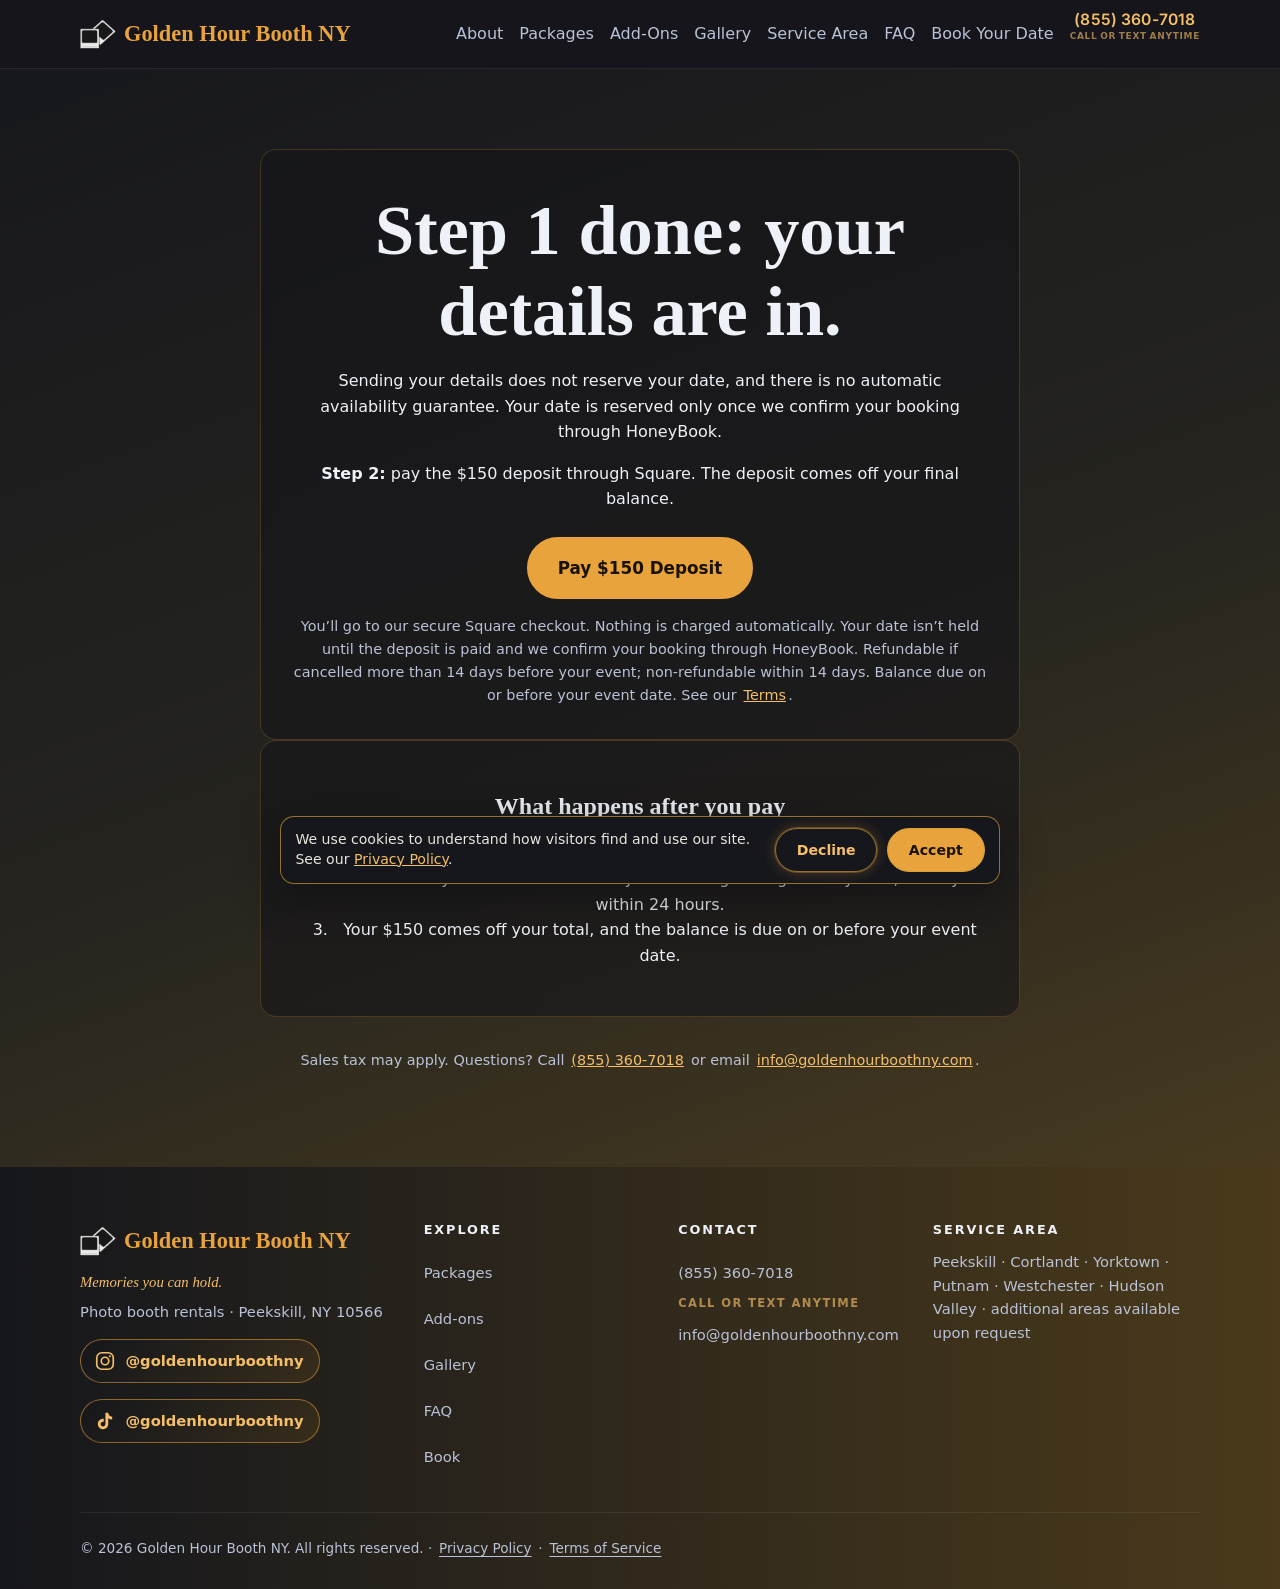
==== commit c4a684d6: "Book: dark gold form wrapper, visible headline, trimmed copy (no add-on chips), mobile tap targets, " ====
--- a/thank-you/index.html
+++ b/thank-you/index.html
@@ -64,6 +64,14 @@
 <p><a class="btn btn-lg" id="pay-link" href="https://square.link/u/3O9MmOKk">Pay $150 Deposit</a></p>
 <p class="small">You&rsquo;ll go to our secure Square checkout. Nothing is charged automatically. Your date isn&rsquo;t held until the deposit is paid and we confirm your booking through HoneyBook. Refundable if cancelled more than 14 days before your event; non-refundable within 14 days. Balance due on or before your event date. See our <a href="/terms#deposit">Terms</a>.</p>
 </div>
+<div class="card thanks next-steps">
+<h2>What happens after you pay</h2>
+<ol>
+<li>Square shows your payment confirmation.</li>
+<li>We check your date and confirm your booking through HoneyBook, usually within 24 hours.</li>
+<li>Your $150 comes off your total, and the balance is due on or before your event date.</li>
+</ol>
+</div>
 <p class="note">Sales tax may apply. Questions? Call <a href="tel:+18553607018">(855) 360-7018</a> or email <a href="mailto:info@goldenhourboothny.com">info@goldenhourboothny.com</a>.</p>
 </div></section></main>
 
